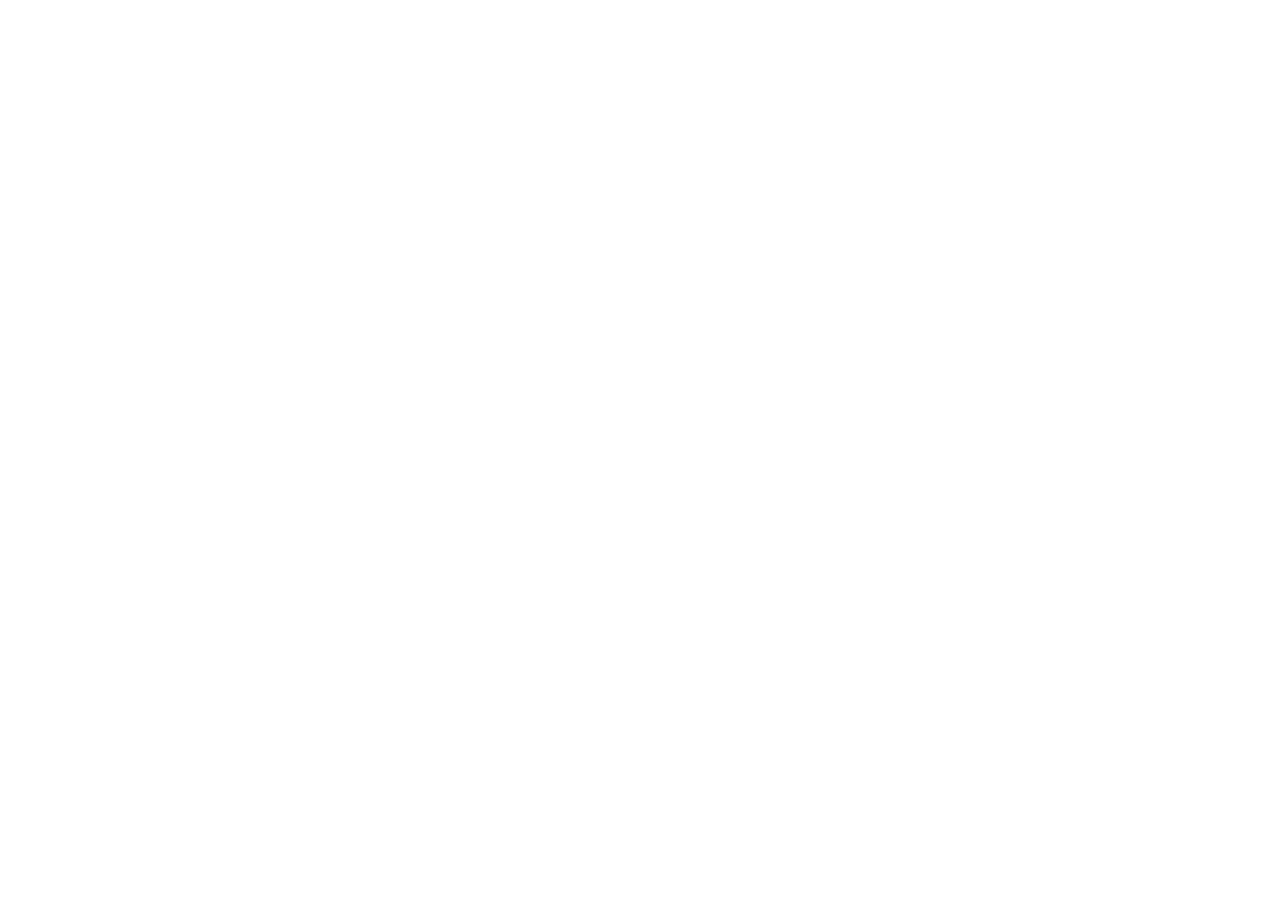
==== simulation/index.html @ 8accb58d "https://virtual-labs.github.io/exp-divide-closestpair-dei click on the link to test your code." ====
<!DOCTYPE html>
<html>
<head>
	<!-- Add CSS at the head of HTML file -->
    <link rel="stylesheet" href="./css/main.css">
</head>
<body>
		<!-- Your code goes here-->

	<!-- Add JS at the bottom of HTML file --> 
        <script src="./js/main.js"></script>
<script src="../assets/js/iframeResize.js"></script>
        
        </body>
</html>
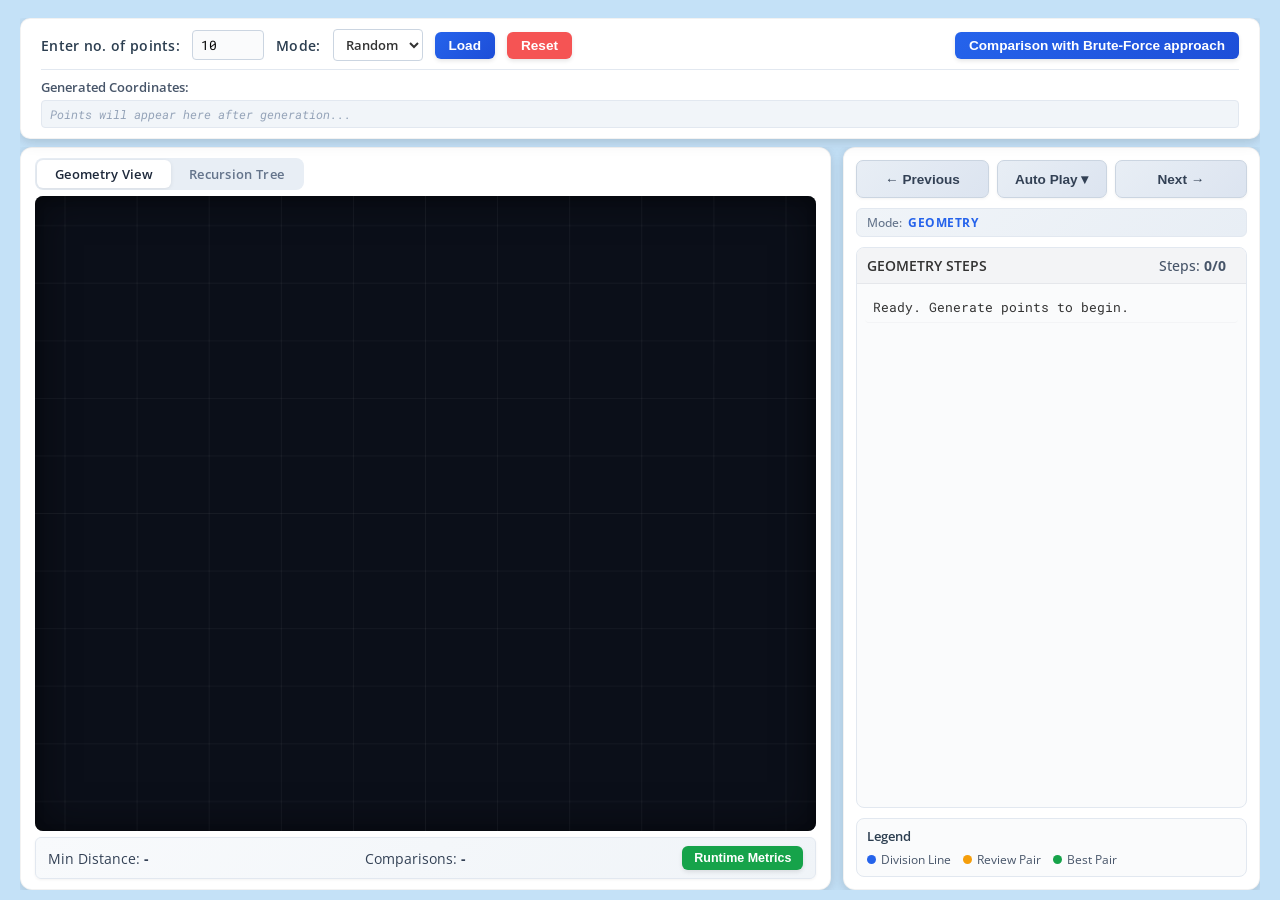
==== commit 018f7b22: "https://virtual-labs.github.io/exp-divide-closestpair-dei click on the link to test your code." ====
--- a/simulation/index.html
+++ b/simulation/index.html
@@ -1,15 +1,344 @@
 <!DOCTYPE html>
-<html>
+<html lang="en">
+
 <head>
-	<!-- Add CSS at the head of HTML file -->
-    <link rel="stylesheet" href="./css/main.css">
+    <meta charset="UTF-8">
+    <meta name="viewport" content="width=device-width, initial-scale=1.0">
+    <title>Closest Pair: Divide & Conquer Analysis</title>
+
+    <link rel="stylesheet" href="css/main.css">
+    <link
+        href="https://fonts.googleapis.com/css2?family=Open+Sans:wght@400;600;700&family=Roboto+Mono:wght@400;500&display=swap"
+        rel="stylesheet">
+
 </head>
+
 <body>
-		<!-- Your code goes here-->
-
-	<!-- Add JS at the bottom of HTML file --> 
-        <script src="./js/main.js"></script>
+    <div class="main-container">
+
+        <!-- ========== SIMULATION VIEW (Page 1) ========== -->
+        <div id="simulationView" class="simulation-view">
+            <!-- CONFIGURATION & DATA PANEL (compact) -->
+            <section class="config-panel" style="position: relative;">
+                <div class="controls-row">
+                    <!-- Random Input -->
+                    <label for="pointCount">Enter no. of points:</label>
+                    <div id="randomInput" class="input-wrapper">
+                        <input type="text" id="pointCount" placeholder="e.g. 10" value="10">
+                    </div>
+
+                    <!-- Mode Selection -->
+                    <label for="inputMode">Mode:</label>
+                    <select id="inputMode" class="mode-select">
+                        <option value="random">Random</option>
+                        <option value="manual">Manual</option>
+                    </select>
+
+                    <!-- Action Buttons -->
+                    <button id="btnLoad" class="btn btn-primary">Load</button>
+                    <button id="btnReset" class="btn btn-secondary">Reset</button>
+
+                    <!-- Advanced Button Pushed to Right -->
+                    <button id="btnShowAdvanced" class="btn btn-primary" style="margin-left: auto;">
+                        Comparison with Brute-Force approach
+                    </button>
+                </div>
+
+                <div class="divider"></div>
+
+                <div class="coordinates-row">
+                    <h3>Generated Coordinates:</h3>
+                    <div id="coordinateList" class="coordinate-box">
+                        <span id="coordPlaceholder" class="placeholder">Points will appear here after
+                            generation...</span>
+                        <span id="coordResult" style="color: #000;"></span>
+                        <div id="manualInput" class="input-wrapper hidden" style="width: 100%;">
+                            <input type="text" id="manualPoints" placeholder="e.g: 10,20 30,40 50,60"
+                                style="width: 100%; background: transparent; border: none; color: #000; font-family: inherit;">
+                        </div>
+                    </div>
+                </div>
+            </section>
+
+            <!-- MAIN LAYOUT: Split between Viz and Right Controls -->
+            <div class="content-split">
+
+                <!-- VISUALIZATION -->
+                <div class="viz-container">
+                    <!-- Tab Toggle (compact) -->
+                    <div class="viz-tabs-wrapper">
+                        <div class="viz-tabs">
+                            <button id="tabGeometry" class="viz-tab active" data-tab="geometry">Geometry View</button>
+                            <button id="tabRecursion" class="viz-tab" data-tab="recursion">Recursion Tree</button>
+                        </div>
+                        <!-- Tab lock tooltip (hidden by default) -->
+                        <div id="tabLockMsg" class="tab-lock-msg hidden">
+                            <svg width="12" height="12" viewBox="0 0 24 24" fill="none" stroke="currentColor" stroke-width="2.5">
+                                <rect x="3" y="11" width="18" height="11" rx="2" ry="2"/>
+                                <path d="M7 11V7a5 5 0 0 1 10 0v4"/>
+                            </svg>
+                            Locked during autoplay
+                        </div>
+                    </div>
+
+                    <!-- Geometry View (existing) -->
+                    <div id="geometryView" class="tab-content active">
+                        <div class="canvas-frame">
+                            <canvas id="mainCanvas"></canvas>
+                        </div>
+                    </div>
+
+                    <!-- Recursion Tree View (new) -->
+                    <div id="recursionTreeView" class="tab-content">
+                        <div class="tree-frame">
+                            <div id="treeContainer" class="tree-container">
+                                <div class="tree-placeholder">
+                                    <svg width="48" height="48" viewBox="0 0 24 24" fill="none" stroke="#94a3b8" stroke-width="1.5">
+                                        <circle cx="12" cy="5" r="3"/>
+                                        <circle cx="5" cy="17" r="3"/>
+                                        <circle cx="19" cy="17" r="3"/>
+                                        <line x1="10" y1="7.5" x2="6.5" y2="14.5"/>
+                                        <line x1="14" y1="7.5" x2="17.5" y2="14.5"/>
+                                    </svg>
+                                    <p>Generate points and step through to see the recursion tree.</p>
+                                </div>
+                            </div>
+                        </div>
+                    </div>
+
+                    <div class="stats-bar">
+                        <span>Min Distance: <b id="currentMinVal">-</b></span>
+                        <span>Comparisons: <b id="compCount">-</b></span>
+                        <button id="btnDynamicParams" class="btn-sm">Runtime Metrics</button>
+                    </div>
+                </div>
+
+                <!-- RIGHT PANEL: Controls & Logs -->
+                <aside class="right-panel">
+                    <div class="nav-controls">
+                        <button id="btnPrev" class="btn btn-nav">&larr; Previous</button>
+                        <div class="dropdown-container">
+                            <button id="btnAuto" class="btn btn-nav">Auto Play &#9662;</button>
+                            <div id="speedDropdown" class="dropdown-menu hidden">
+                                <div class="dropdown-item" data-speed="1500">Slow</div>
+                                <div class="dropdown-item" data-speed="800">Normal</div>
+                                <div class="dropdown-item" data-speed="200">Fast</div>
+                            </div>
+                        </div>
+                        <button id="btnNext" class="btn btn-nav">Next &rarr;</button>
+                    </div>
+
+                    <!-- Mode indicator -->
+                    <div id="modeIndicator" class="mode-indicator">
+                        <span class="mode-label">Mode:</span>
+                        <span id="modeText" class="mode-value">Geometry</span>
+                    </div>
+
+                    <div class="step-log-container">
+                        <div class="log-header">
+                            <h3 id="logTitle">GEOMETRY STEPS</h3>
+                            <span class="step-info">Steps: <b id="stepCounter">0/0</b></span>
+                        </div>
+                        <!-- Geometry Log (default visible) -->
+                        <div id="logContainer" class="log-list">
+                            <div class="log-entry system">Ready. Generate points to begin.</div>
+                        </div>
+                        <!-- Recursion Log (hidden by default) -->
+                        <div id="recursionLogContainer" class="log-list hidden">
+                            <div class="log-entry system">Switch to Recursion Tree to see recursion steps.</div>
+                        </div>
+                    </div>
+
+                    <!-- Geometry Legend (shown when geometry tab active) -->
+                    <div id="geometryLegend" class="legend">
+                        <h4>Legend</h4>
+                        <div class="legend-items">
+                            <div class="legend-item">
+                                <span class="dot" style="background:#2563eb"></span> Division Line
+                            </div>
+                            <div class="legend-item">
+                                <span class="dot" style="background:#f59e0b"></span> Review Pair
+                            </div>
+                            <div class="legend-item">
+                                <span class="dot" style="background:#16a34a"></span> Best Pair
+                            </div>
+                        </div>
+                    </div>
+
+                    <!-- Recursion Legend (shown when recursion tab active) -->
+                    <div id="recursionLegend" class="legend hidden">
+                        <h4>Tree Legend</h4>
+                        <div class="legend-items">
+                            <div class="legend-item">
+                                <span class="dot" style="background:#38bdf8"></span> Active Node
+                            </div>
+                            <div class="legend-item">
+                                <span class="dot" style="background:#a78bfa"></span> Base Case
+                            </div>
+                            <div class="legend-item">
+                                <span class="dot" style="background:#22c55e"></span> Completed
+                            </div>
+                            <div class="legend-item">
+                                <span class="dot" style="background:#334155"></span> Unvisited
+                            </div>
+                        </div>
+                    </div>
+
+                </aside>
+
+            </div>
+        </div>
+
+        <!-- ========== COMPARISON VIEW (Page 2) ========== -->
+        <div id="comparisonView" class="comparison-view">
+            <div class="comparison-container">
+                <!-- 1. INPUTS -->
+                <div class="panel-card">
+                    <div class="panel-header">
+                        <h2>Configuration</h2>
+                        <button id="btnGoBack" class="btn btn-sm" style="background: #2563eb; color: #fff;">Go
+                            Back</button>
+                    </div>
+
+                    <div class="input-group">
+                        <label for="inputN">Input Size (N):</label>
+                        <input type="number" id="inputN" value="1000" min="10" max="10000" placeholder="e.g. 1000">
+                        <small style="color: #64748b;">Try different values of N (Max 10000)</small>
+                    </div>
+
+                    <div class="input-group">
+                        <label for="inputType">Points Distribution:</label>
+                        <select id="inputType">
+                            <option value="random">Random Uniform</option>
+                            <option value="worst">Worst Case (Collinear)</option>
+                            <option value="best">Best Case (Clusters)</option>
+                        </select>
+                    </div>
+
+                    <div style="display: flex; gap: 10px; margin-top: 8px;">
+                        <button id="btnRunComparison" class="btn btn-primary" style="flex: 1;">Run Analysis</button>
+                        <button id="btnResetComparison" class="btn btn-secondary" style="flex: 1;">Reset</button>
+                    </div>
+                    <div id="statusMsg" style="text-align: center; color: #64748b; font-size: 0.8rem; height: 20px;">
+                    </div>
+                </div>
+
+                <!-- 2. BRUTE FORCE RESULTS -->
+                <div class="panel-card">
+                    <div class="panel-header">
+                        <h2>Brute Force (O(N²))</h2>
+                    </div>
+
+                    <div class="result-box">
+                        <div class="metric-row">
+                            <span>Execution Time:</span>
+                            <span id="bfTime" class="metric-val">-</span>
+                        </div>
+                        <div class="metric-row">
+                            <span>Comparisons:</span>
+                            <span id="bfComps" class="metric-val">-</span>
+                        </div>
+                        <div class="metric-row">
+                            <span>Min Distance:</span>
+                            <span id="bfDist" class="metric-val">-</span>
+                        </div>
+                    </div>
+
+                    <div>
+                        <h4 style="font-size: 0.85rem; margin-bottom: 5px;">Complexity Visualization</h4>
+                        <div style="font-size: 0.8rem; color: #64748b; margin-bottom: 5px;">Relative Time taken:</div>
+                        <div class="bar-container">
+                            <div id="bfBar" class="bar-fill bf-bar" style="width: 0%"></div>
+                        </div>
+                    </div>
+
+                    <!-- Observation - shown after running -->
+                    <div id="bfObservation" class="observation-box bf-obs">
+                        <strong>Observation:</strong>
+                        <ul style="margin: 5px 0 0 15px; padding: 0;">
+                            <li>Checks every single pair.</li>
+                            <li>Total pairs = N × (N - 1) / 2</li>
+                        </ul>
+                    </div>
+                </div>
+
+                <!-- 3. DIVIDE & CONQUER RESULTS -->
+                <div class="panel-card">
+                    <div class="panel-header">
+                        <h2>Divide & Conquer (O(N log N))</h2>
+                    </div>
+
+                    <div class="result-box">
+                        <div class="metric-row">
+                            <span>Execution Time:</span>
+                            <span id="dcTime" class="metric-val">-</span>
+                        </div>
+                        <div class="metric-row">
+                            <span>Comparisons:</span>
+                            <span id="dcComps" class="metric-val">-</span>
+                        </div>
+                        <div class="metric-row">
+                            <span>Min Distance:</span>
+                            <span id="dcDist" class="metric-val">-</span>
+                        </div>
+                    </div>
+
+                    <div>
+                        <h4 style="font-size: 0.85rem; margin-bottom: 5px;">Complexity Visualization</h4>
+                        <div style="font-size: 0.8rem; color: #64748b; margin-bottom: 5px;">Relative Time taken:</div>
+                        <div class="bar-container">
+                            <div id="dcBar" class="bar-fill dc-bar" style="width: 0%"></div>
+                        </div>
+                    </div>
+
+                    <!-- Observation - shown after running -->
+                    <div id="dcObservation" class="observation-box dc-obs">
+                        <strong>Observation:</strong>
+                        <ul style="margin: 5px 0 0 15px; padding: 0;">
+                            <li>Significantly fewer comparisons using spatial partitioning.</li>
+                            <li><strong>Computational speedup:</strong> <span id="effGain" style="font-weight: bold;">-</span>x</li>
+                        </ul>
+                    </div>
+                </div>
+            </div>
+        </div>
+
+    </div>
+
+
+    <!-- Modal for Dynamic Parameters -->
+    <div id="paramsModal" class="modal">
+        <div class="modal-content">
+            <span class="close-modal">&times;</span>
+            <h2>Dynamic Parameters Analysis</h2>
+            <div class="params-grid">
+                <div class="param-card">
+                    <h4>Total Comparisons (D&C)</h4>
+                    <p id="pCompDC">-</p>
+                </div>
+                <div class="param-card">
+                    <h4>Total Comparisons (Brute Force)</h4>
+                    <p id="pCompBF">-</p>
+                </div>
+                <div class="param-card">
+                    <h4>Comparisons Saved</h4>
+                    <p id="pSaved">-</p>
+                </div>
+                <div class="param-card">
+                    <h4>Execution Time</h4>
+                    <p id="pExecTime">-</p>
+                </div>
+            </div>
+            <div class="modal-footer">
+                <p>Calculated for current set of N points.</p>
+            </div>
+        </div>
+    </div>
+
+    <script src="js/main.js"></script>
+
 <script src="../assets/js/iframeResize.js"></script>
         
         </body>
-</html>
+
+</html>
--- a/simulation/css/main.css
+++ b/simulation/css/main.css
@@ -0,0 +1,1187 @@
+:root {
+    --bg-image: url('../images/background.jpg');
+    --font-ui: 'Open Sans', sans-serif;
+    --font-mono: 'Roboto Mono', monospace;
+
+    --color-panel: #ffffff;
+    --color-text: #333333;
+    --color-border: #e2e8f0;
+
+    --btn-primary: #2563eb;
+    --btn-primary-hover: #1d4ed8;
+
+    --shadow-md: 0 4px 6px -1px rgba(0, 0, 0, 0.1);
+}
+
+* {
+    box-sizing: border-box;
+    margin: 0;
+    padding: 0;
+}
+
+body {
+    font-family: var(--font-ui);
+    color: var(--color-text);
+    background: #c4e1f7;
+    height: 100vh;
+    display: flex;
+    justify-content: center;
+    padding: 10px 20px;
+    overflow: hidden;
+}
+
+.main-container {
+    background: #c4e1f7;
+    width: 100%;
+    max-width: 1400px;
+    height: 100%;
+    display: flex;
+    flex-direction: column;
+    overflow: visible;
+    padding-top: 8px;
+}
+
+/* --- Config Panel (Compact) --- */
+.config-panel {
+    background: #ffffff;
+    border-radius: 10px;
+    box-shadow: 0 2px 8px rgba(0, 0, 0, 0.08), 0 4px 16px rgba(0, 0, 0, 0.08);
+    margin: 0 0 8px 0;
+    padding: 10px 20px;
+    display: flex;
+    flex-direction: column;
+    gap: 6px;
+    flex-shrink: 0;
+    border: 1px solid rgba(0, 0, 0, 0.05);
+}
+
+.header-title {
+    display: flex;
+    flex-direction: column;
+    gap: 5px;
+    align-items: center;
+    justify-content: center;
+    padding: 15px 20px;
+    background: transparent;
+    text-align: center;
+    margin-bottom: 10px;
+}
+
+.header-title h1 {
+    font-size: 1.5rem;
+    font-weight: 800;
+    color: #1e293b;
+    line-height: 1.2;
+    margin: 0;
+}
+
+.header-title p {
+    font-size: 0.9rem;
+    color: #64748b;
+    font-weight: 600;
+    margin: 0;
+}
+
+
+.controls-row {
+    display: flex;
+    gap: 12px;
+    align-items: center;
+    flex-wrap: wrap;
+}
+
+.controls-row label {
+    font-size: 0.88rem;
+    color: #2c3e50;
+    font-weight: 600;
+    letter-spacing: 0.3px;
+}
+
+.controls-row input {
+    padding: 6px 10px;
+    width: 72px;
+    font-size: 0.85rem;
+    border: 1.5px solid #d1d5db;
+    border-radius: 6px;
+    outline: none;
+    transition: all 0.2s;
+    background: #fafbfc;
+}
+
+.controls-row input:focus {
+    border-color: var(--btn-primary);
+    background: #ffffff;
+    box-shadow: 0 0 0 3px rgba(37, 99, 235, 0.1);
+}
+
+.btn {
+    padding: 6px 14px;
+    font-size: 0.85rem;
+    border: none;
+    border-radius: 6px;
+    cursor: pointer;
+    font-weight: 600;
+    transition: all 0.2s ease;
+    box-shadow: 0 2px 4px rgba(0, 0, 0, 0.1);
+}
+
+.btn:active {
+    transform: translateY(1px);
+    box-shadow: 0 1px 2px rgba(0, 0, 0, 0.1);
+}
+
+.btn:hover {
+    box-shadow: 0 4px 12px rgba(0, 0, 0, 0.12);
+}
+
+.btn-primary {
+    background: linear-gradient(135deg, #2563eb 0%, #1d4ed8 100%);
+    color: white;
+}
+
+.btn-primary:hover {
+    background: #1d4ed8;
+}
+
+.btn-secondary {
+    background: #f55454;
+    color: white;
+}
+
+.btn-secondary:hover {
+    background: #475569;
+}
+
+.mode-select {
+    padding: 5px 8px;
+    font-size: 0.82rem;
+    border: 1px solid #cbd5e1;
+    border-radius: 4px;
+    cursor: pointer;
+    font-weight: 600;
+    background: white;
+    color: #333333;
+    font-family: var(--font-ui);
+}
+
+.mode-select:hover {
+    border-color: #94a3b8;
+}
+
+.hidden {
+    display: none !important;
+}
+
+.input-wrapper {
+    display: flex;
+}
+
+.input-wrapper input {
+    padding: 5px 8px;
+    font-size: 0.82rem;
+    border: 1px solid #cbd5e1;
+    border-radius: 4px;
+    font-family: var(--font-mono);
+}
+
+.divider {
+    height: 1px;
+    background-color: #e2e8f0;
+    margin: 2px 0;
+}
+
+.coordinates-row {
+    display: flex;
+    flex-direction: column;
+    gap: 4px;
+}
+
+.coordinates-row h3 {
+    font-size: 0.82rem;
+    color: #475569;
+    font-weight: 600;
+    margin: 0;
+}
+
+.coordinate-box {
+    font-family: var(--font-mono);
+    font-size: 0.78rem;
+    max-height: 44px;
+    overflow-y: auto;
+    padding: 5px 8px;
+    background: #f1f5f9;
+    border: 1px solid #e2e8f0;
+    border-radius: 4px;
+    white-space: nowrap;
+}
+
+
+.placeholder {
+    color: #94a3b8;
+    font-style: italic;
+}
+
+/* --- Main Split Content --- */
+.content-split {
+    display: flex;
+    flex: 1;
+    min-height: 0;
+    gap: 12px;
+    overflow: hidden;
+    padding: 0;
+}
+
+/* Visualization (Left/Center) */
+.viz-container {
+    flex: 3;
+    min-height: 0;
+    padding: 10px 14px;
+    display: flex;
+    flex-direction: column;
+    gap: 6px;
+    background: #ffffff;
+    border-radius: 12px;
+    box-shadow: 0 2px 8px rgba(0, 0, 0, 0.08), 0 4px 16px rgba(0, 0, 0, 0.08);
+    overflow: hidden;
+    border: 1px solid rgba(0, 0, 0, 0.05);
+}
+
+.canvas-frame {
+    flex: 1;
+    border: none;
+    border-radius: 8px;
+    background: #0b0f19;
+    position: relative;
+    overflow: hidden;
+    box-shadow: inset 0 2px 8px rgba(0, 0, 0, 0.3), inset 0 0 40px rgba(0, 0, 0, 0.5);
+}
+
+canvas {
+    width: 100%;
+    height: 100%;
+    display: block;
+}
+
+.stats-bar {
+    display: flex;
+    gap: 20px;
+    font-size: 0.85rem;
+    padding: 8px 12px;
+    color: #334155;
+    background: linear-gradient(135deg, #f8fafc 0%, #f0f4f8 100%);
+    border-radius: 6px;
+    border: 1px solid #e2e8f0;
+    align-items: center;
+    justify-content: space-between;
+    box-shadow: 0 1px 3px rgba(0, 0, 0, 0.05);
+    flex-shrink: 0;
+}
+
+/* Right Panel */
+.right-panel {
+    flex: 1.5;
+    min-width: 310px;
+    min-height: 0;
+    padding: 12px;
+    display: flex;
+    flex-direction: column;
+    gap: 10px;
+    background: #ffffff;
+    border-radius: 12px;
+    box-shadow: 0 2px 8px rgba(0, 0, 0, 0.08), 0 4px 16px rgba(0, 0, 0, 0.08);
+    border: 1px solid rgba(0, 0, 0, 0.05);
+}
+
+.nav-controls {
+    display: flex;
+    gap: 8px;
+    align-items: center;
+    position: relative;
+    overflow: visible;
+    z-index: 10;
+}
+
+.btn-nav {
+    flex: 1;
+    background: linear-gradient(135deg, #e8eef5 0%, #dce4f0 100%);
+    color: #334155;
+    border: 1.5px solid #cbd5e1;
+    height: 38px;
+    padding: 0 10px;
+    display: flex;
+    align-items: center;
+    justify-content: center;
+    font-size: 0.85rem;
+    border-radius: 7px;
+    font-weight: 600;
+    transition: all 0.2s ease;
+    box-shadow: 0 1px 3px rgba(0, 0, 0, 0.05);
+}
+
+.btn-nav:hover {
+    background: linear-gradient(135deg, #dce4f0 0%, #cbd5e1 100%);
+    box-shadow: 0 2px 6px rgba(0, 0, 0, 0.08);
+}
+
+.btn-nav:active {
+    transform: translateY(1px);
+}
+
+.dropdown-container {
+    position: relative;
+    flex: 1;
+    display: flex;
+    height: 38px;
+}
+
+.dropdown-container .btn-nav {
+    width: 100%;
+    height: 100%;
+}
+
+.btn-nav:disabled {
+    opacity: 0.5;
+    cursor: not-allowed;
+}
+
+#btnAuto.active {
+    background: linear-gradient(135deg, #fca5a5 0%, #f87171 100%);
+    color: #7f1d1d;
+    border-color: #f87171;
+}
+
+
+.step-log-container {
+    flex: 1;
+    display: flex;
+    flex-direction: column;
+    min-height: 0;
+    background: #fafbfc;
+    border-radius: 8px;
+    border: 1px solid #e2e8f0;
+    overflow: hidden;
+}
+
+.step-log-container h3 {
+    padding: 8px 10px;
+    background: #f3f4f6;
+    border-bottom: 1px solid #e5e7eb;
+    font-size: 0.88rem;
+    font-weight: 600;
+}
+
+.log-list {
+    flex: 1;
+    overflow-y: auto;
+    padding: 8px;
+    font-family: var(--font-mono);
+    font-size: 0.82rem;
+}
+
+.log-entry {
+    padding: 6px 8px;
+    border-bottom: 1px solid #f3f4f6;
+    animation: fadeIn 0.2s;
+    border-radius: 4px;
+    margin-bottom: 3px;
+    transition: all 0.3s ease;
+}
+
+.log-entry.active {
+    background: linear-gradient(135deg, #dbeafe 0%, #bfdbfe 100%);
+    border-left: 3px solid #2563eb;
+    padding-left: 5px;
+    font-weight: 500;
+    box-shadow: 0 2px 8px rgba(37, 99, 235, 0.2);
+    border-bottom: 1px solid #93c5fd;
+}
+
+.step-num {
+    font-weight: bold;
+    color: #2563eb;
+    margin-right: 5px;
+}
+
+.log-entry.active .step-num {
+    color: #1d4ed8;
+}
+
+/* Recursion log active style - purple tint */
+.log-entry.rec-active {
+    background: linear-gradient(135deg, #ede9fe 0%, #ddd6fe 100%);
+    border-left: 3px solid #7c3aed;
+    padding-left: 5px;
+    font-weight: 500;
+    box-shadow: 0 2px 8px rgba(124, 58, 237, 0.2);
+    border-bottom: 1px solid #a78bfa;
+}
+
+.log-entry.rec-active .step-num {
+    color: #6d28d9;
+}
+
+/* Recursion sub-list (multi-line entries) */
+.rec-sub-list {
+    margin-top: 3px;
+    padding-left: 12px;
+    border-left: 2px solid rgba(124, 58, 237, 0.15);
+    margin-left: 4px;
+}
+
+.rec-sub-item {
+    font-size: 0.78rem;
+    color: #64748b;
+    padding: 1px 0;
+    line-height: 1.4;
+}
+
+.rec-active .rec-sub-item {
+    color: #4b5563;
+}
+
+.legend {
+    padding: 8px 10px;
+    background: #fafbfc;
+    border-radius: 8px;
+    border: 1px solid #e2e8f0;
+    flex-shrink: 0;
+}
+
+.legend-items {
+    display: flex;
+    gap: 12px;
+    flex-wrap: wrap;
+}
+
+.legend h4 {
+    font-size: 0.82rem;
+    margin-bottom: 6px;
+    color: #2c3e50;
+    font-weight: 600;
+}
+
+.legend-item {
+    display: flex;
+    align-items: center;
+    gap: 5px;
+    font-size: 0.76rem;
+    color: #475569;
+    white-space: nowrap;
+}
+
+
+
+.dot {
+    width: 9px;
+    height: 9px;
+    border-radius: 50%;
+    display: inline-block;
+}
+
+@keyframes fadeIn {
+    from {
+        opacity: 0;
+        transform: translateX(5px);
+    }
+
+    to {
+        opacity: 1;
+        transform: translateX(0);
+    }
+}
+
+/* --- Mode Indicator --- */
+.mode-indicator {
+    display: flex;
+    align-items: center;
+    gap: 6px;
+    padding: 5px 10px;
+    background: linear-gradient(135deg, #f0f4f8 0%, #e8eef5 100%);
+    border-radius: 6px;
+    border: 1px solid #e2e8f0;
+    font-size: 0.78rem;
+    flex-shrink: 0;
+}
+
+.mode-label {
+    color: #64748b;
+    font-weight: 500;
+}
+
+.mode-value {
+    font-weight: 700;
+    color: #2563eb;
+    text-transform: uppercase;
+    letter-spacing: 0.5px;
+}
+
+/* --- Dynamic Params & Modal --- */
+.log-header {
+    display: flex;
+    justify-content: space-between;
+    align-items: center;
+    padding: 8px 10px;
+    background: #f3f4f6;
+    border-bottom: 1px solid #e5e7eb;
+}
+
+.log-header h3 {
+    padding: 0;
+    margin: 0;
+    background: none;
+    border: none;
+    flex: 1;
+}
+
+.step-info {
+    font-size: 0.85rem;
+    color: #475569;
+    font-weight: 500;
+    margin-right: 10px;
+}
+
+.btn-sm {
+    padding: 5px 12px;
+    font-size: 0.78rem;
+    background: #16a34a;
+    color: white;
+    border: none;
+    border-radius: 6px;
+    cursor: pointer;
+    font-weight: 600;
+    transition: all 0.2s ease;
+    box-shadow: 0 2px 4px rgba(0, 0, 0, 0.1);
+}
+
+.btn-sm:hover {
+    background: #15803d;
+    transform: translateY(-1px);
+    box-shadow: 0 4px 6px rgba(0, 0, 0, 0.15);
+}
+
+/* Modal Styling */
+.modal {
+    display: none;
+    position: fixed;
+    z-index: 1000;
+    left: 0;
+    top: 0;
+    width: 100%;
+    height: 100%;
+    overflow: auto;
+    background-color: rgba(0, 0, 0, 0.5);
+    backdrop-filter: blur(2px);
+}
+
+.modal-content {
+    background-color: #fefefe;
+    margin: 10% auto;
+    padding: 25px;
+    border: 1px solid #888;
+    width: 80%;
+    max-width: 600px;
+    border-radius: 8px;
+    box-shadow: 0 4px 20px rgba(0, 0, 0, 0.2);
+    position: relative;
+    font-family: var(--font-ui);
+}
+
+.close-modal {
+    color: #aaa;
+    float: right;
+    font-size: 28px;
+    font-weight: bold;
+    cursor: pointer;
+    line-height: 1;
+}
+
+.close-modal:hover,
+.close-modal:focus {
+    color: black;
+    text-decoration: none;
+    cursor: pointer;
+}
+
+.modal-content h2 {
+    margin-bottom: 20px;
+    color: #1e293b;
+    border-bottom: 2px solid #f1f5f9;
+    padding-bottom: 10px;
+    font-size: 1.25rem;
+}
+
+.params-grid {
+    display: grid;
+    grid-template-columns: 1fr 1fr;
+    gap: 15px;
+    margin-bottom: 15px;
+}
+
+.param-card {
+    background: #f8fafc;
+    padding: 15px;
+    border-radius: 6px;
+    border: 1px solid #e2e8f0;
+    text-align: center;
+}
+
+.param-card h4 {
+    margin-bottom: 8px;
+    font-size: 0.85rem;
+    color: #64748b;
+    font-weight: 600;
+}
+
+.param-card p {
+    font-size: 1.5rem;
+    font-weight: 700;
+    color: #2563eb;
+    margin: 0;
+}
+
+.modal-footer {
+    margin-top: 20px;
+    text-align: right;
+    font-size: 0.8rem;
+    color: #94a3b8;
+    font-style: italic;
+}
+
+/* --- Dropdown Styling --- */
+.dropdown-container .btn {
+    width: 100%;
+}
+
+.dropdown-menu {
+    position: absolute;
+    top: 105%;
+    left: 50%;
+    transform: translateX(-50%);
+    background: #ffffff;
+    border: 1px solid #e2e8f0;
+    border-radius: 6px;
+    box-shadow: 0 4px 10px rgba(0, 0, 0, 0.15);
+    min-width: 140px;
+    z-index: 50;
+    overflow: hidden;
+    display: block;
+    animation: fadeIn 0.1s ease-out;
+}
+
+.dropdown-menu.hidden {
+    display: none;
+}
+
+.dropdown-item {
+    padding: 10px 16px;
+    font-size: 0.9rem;
+    color: #475569;
+    cursor: pointer;
+    transition: background 0.2s;
+    text-align: center;
+    border-bottom: 1px solid #f1f5f9;
+}
+
+.dropdown-item:last-child {
+    border-bottom: none;
+}
+
+.dropdown-item:hover {
+    background: #e2e8f0;
+    color: #1e293b;
+    font-weight: 600;
+}
+
+/* --- Simulation View Fix --- */
+.simulation-view {
+    display: flex;
+    flex-direction: column;
+    height: 100%;
+    overflow: hidden;
+}
+
+.simulation-view.hidden {
+    display: none;
+}
+
+/* --- Comparison Page Specific Styles --- */
+.comparison-view {
+    display: none;
+    padding: 15px;
+    height: 100%;
+}
+
+.comparison-view.active {
+    display: block;
+}
+
+.comparison-container {
+    display: grid;
+    grid-template-columns: 0.75fr 1.1fr 1.1fr;
+    gap: 12px;
+    max-width: 1300px;
+    width: 100%;
+    height: 500px;
+    margin: 0 auto;
+}
+
+.panel-card {
+    background: #ffffff;
+    border-radius: 8px;
+    box-shadow: 0 4px 6px rgba(0, 0, 0, 0.1);
+    padding: 12px 14px;
+    display: flex;
+    flex-direction: column;
+    gap: 6px;
+    overflow-y: auto;
+    max-height: 100%;
+}
+
+.panel-header {
+    border-bottom: 2px solid #f1f5f9;
+    padding-bottom: 8px;
+    margin-bottom: 5px;
+    display: flex;
+    justify-content: space-between;
+    align-items: center;
+}
+
+.panel-header h2 {
+    font-size: 1rem;
+    color: #1e293b;
+    margin: 0;
+}
+
+.result-box {
+    background: #f8fafc;
+    border: 1px solid #e2e8f0;
+    border-radius: 6px;
+    padding: 12px;
+}
+
+.metric-row {
+    display: flex;
+    justify-content: space-between;
+    margin-bottom: 6px;
+    font-size: 0.85rem;
+}
+
+.metric-val {
+    font-weight: 700;
+    font-family: var(--font-mono);
+}
+
+.bar-container {
+    height: 20px;
+    background: #e2e8f0;
+    border-radius: 4px;
+    overflow: hidden;
+    margin-top: 5px;
+}
+
+.bar-fill {
+    height: 100%;
+    transition: width 0.5s ease;
+}
+
+.bf-bar {
+    background: #ef4444;
+}
+
+.dc-bar {
+    background: #22c55e;
+}
+
+/* Observation boxes - hidden by default */
+.observation-box {
+    display: none;
+    font-size: 0.85rem;
+    color: #475569;
+    line-height: 1.5;
+    padding: 10px;
+    border-radius: 4px;
+    margin-top: 10px;
+}
+
+.observation-box.visible {
+    display: block;
+}
+
+.observation-box.bf-obs {
+    background: #fef2f2;
+    border-left: 3px solid #ef4444;
+}
+
+.observation-box.dc-obs {
+    background: #f0fdf4;
+    border-left: 3px solid #22c55e;
+}
+
+.input-group {
+    margin-bottom: 8px;
+}
+
+.input-group label {
+    display: block;
+    margin-bottom: 4px;
+    font-weight: 600;
+    color: #333;
+    font-size: 0.9rem;
+}
+
+.input-group input,
+.input-group select {
+    width: 100%;
+    padding: 6px;
+    border: 1px solid #cbd5e1;
+    border-radius: 4px;
+    font-size: 0.9rem;
+}
+
+.btn-block {
+    width: 100%;
+    margin-top: 8px;
+}
+
+/* ============================================= */
+/* === Tab Toggle System (Compact)           === */
+/* ============================================= */
+.viz-tabs-wrapper {
+    display: flex;
+    align-items: center;
+    gap: 10px;
+    flex-shrink: 0;
+}
+
+.viz-tabs {
+    display: flex;
+    gap: 0;
+    border-radius: 8px;
+    overflow: hidden;
+    background: #e8eef5;
+    padding: 2px;
+    flex-shrink: 0;
+}
+
+.viz-tab {
+    padding: 5px 18px;
+    font-size: 0.8rem;
+    font-weight: 600;
+    border: none;
+    cursor: pointer;
+    transition: all 0.25s cubic-bezier(0.4, 0, 0.2, 1);
+    border-radius: 6px;
+    color: #64748b;
+    background: transparent;
+    font-family: var(--font-ui);
+    letter-spacing: 0.3px;
+    position: relative;
+    white-space: nowrap;
+}
+
+.viz-tab:hover:not(.active):not(.disabled) {
+    color: #334155;
+    background: rgba(255, 255, 255, 0.5);
+}
+
+.viz-tab.active {
+    background: #ffffff;
+    color: #1e293b;
+    box-shadow: 0 1px 4px rgba(0, 0, 0, 0.08);
+}
+
+.viz-tab.disabled {
+    opacity: 0.5;
+    cursor: not-allowed;
+    pointer-events: none;
+}
+
+/* Tab lock message */
+.tab-lock-msg {
+    display: flex;
+    align-items: center;
+    gap: 4px;
+    font-size: 0.7rem;
+    color: #ef4444;
+    font-weight: 500;
+    white-space: nowrap;
+    animation: fadeIn 0.3s ease;
+}
+
+.tab-lock-msg svg {
+    flex-shrink: 0;
+}
+
+/* Tab Content Panels */
+.tab-content {
+    display: none;
+    flex: 1;
+    min-height: 0;
+}
+
+.tab-content.active {
+    display: flex;
+    flex-direction: column;
+}
+
+/* ============================================= */
+/* === Recursion Tree View                   === */
+/* ============================================= */
+.tree-frame {
+    flex: 1;
+    border-radius: 8px;
+    background: #0b0f19;
+    position: relative;
+    overflow: hidden;
+    box-shadow: inset 0 2px 8px rgba(0, 0, 0, 0.3), inset 0 0 40px rgba(0, 0, 0, 0.5);
+}
+
+.tree-container {
+    width: 100%;
+    height: 100%;
+    overflow: auto;
+    position: relative;
+    display: flex;
+    align-items: center;
+    justify-content: center;
+}
+
+.tree-placeholder {
+    display: flex;
+    flex-direction: column;
+    align-items: center;
+    gap: 12px;
+    color: #64748b;
+    font-size: 0.90rem;
+    text-align: center;
+    padding: 30px;
+}
+
+.tree-placeholder p {
+    max-width: 280px;
+    line-height: 1.5;
+}
+
+/* Tree SVG Canvas */
+.tree-svg {
+    display: block;
+}
+
+/* Tree Edges */
+.tree-edge {
+    stroke: #283040;
+    stroke-width: 1.5;
+    fill: none;
+    transition: stroke 0.35s ease, stroke-width 0.35s ease;
+}
+
+.tree-edge.visited {
+    stroke: #3d4f65;
+    stroke-width: 1.5;
+}
+
+.tree-edge.active {
+    stroke: #38bdf8;
+    stroke-width: 2;
+    filter: drop-shadow(0 0 3px rgba(56, 189, 248, 0.4));
+}
+
+.tree-edge.completed {
+    stroke: #22c55e;
+    stroke-width: 1.5;
+    opacity: 0.7;
+}
+
+/* Tree Nodes */
+.tree-node-group {
+    cursor: default;
+}
+
+.tree-node-rect {
+    rx: 7;
+    ry: 7;
+    fill: #151d2b;
+    stroke: #283040;
+    stroke-width: 1.5;
+    transition: all 0.35s cubic-bezier(0.4, 0, 0.2, 1);
+}
+
+/* Depth-based border colors */
+.tree-node-rect.depth-0 { stroke: #6366f1; }
+.tree-node-rect.depth-1 { stroke: #8b5cf6; }
+.tree-node-rect.depth-2 { stroke: #a855f7; }
+.tree-node-rect.depth-3 { stroke: #d946ef; }
+.tree-node-rect.depth-4 { stroke: #ec4899; }
+
+/* Node States */
+.tree-node-rect.visited {
+    fill: #1a2332;
+    stroke-width: 1.5;
+}
+
+.tree-node-rect.active {
+    fill: #172554;
+    stroke: #38bdf8 !important;
+    stroke-width: 2.5;
+    filter: drop-shadow(0 0 8px rgba(56, 189, 248, 0.35));
+}
+
+.tree-node-rect.completed {
+    fill: #0f2a1e;
+    stroke: #22c55e !important;
+    stroke-width: 1.5;
+}
+
+.tree-node-rect.base-case {
+    fill: #1e1b30;
+    stroke: #a78bfa !important;
+    stroke-width: 1.5;
+}
+
+.tree-node-rect.active.base-case {
+    fill: #1e1b44;
+    stroke: #38bdf8 !important;
+}
+
+/* Node Text */
+.tree-node-label {
+    font-family: var(--font-mono);
+    font-size: 9.5px;
+    fill: #cbd5e1;
+    text-anchor: middle;
+    dominant-baseline: central;
+    pointer-events: none;
+    transition: fill 0.3s ease;
+}
+
+.tree-node-label.title {
+    font-weight: 700;
+    font-size: 10px;
+    fill: #e2e8f0;
+}
+
+.tree-node-label.detail {
+    font-size: 8.5px;
+    fill: #94a3b8;
+}
+
+.tree-node-label.comment {
+    font-size: 8px;
+    fill: #64748b;
+    font-family: var(--font-ui);
+    font-style: italic;
+}
+
+.tree-node-label.node-type {
+    font-size: 9px;
+    font-weight: 600;
+    fill: #7dd3fc;
+    font-family: var(--font-ui);
+    letter-spacing: 0.3px;
+}
+
+.tree-node-label.delta {
+    font-size: 9px;
+    fill: #4ade80;
+    font-weight: 600;
+}
+
+/* Pulse animation for active node */
+@keyframes nodePulse {
+    0%, 100% { filter: drop-shadow(0 0 6px rgba(56, 189, 248, 0.25)); }
+    50%      { filter: drop-shadow(0 0 14px rgba(56, 189, 248, 0.55)); }
+}
+
+.tree-node-rect.active {
+    animation: nodePulse 2s ease-in-out infinite;
+}
+
+/* ============================================= */
+/* === Responsive Design                     === */
+/* ============================================= */
+
+/* Tablets and Smaller Laptops */
+@media (max-width: 1024px) {
+    .comparison-container {
+        grid-template-columns: 1fr 1fr;
+        height: auto;
+        min-height: 550px;
+    }
+
+    .panel-card:first-child {
+        grid-column: span 2;
+    }
+}
+
+/* Mobile Devices */
+@media (max-width: 768px) {
+    body {
+        height: auto;
+        overflow: auto;
+        padding: 10px;
+    }
+
+    .main-container {
+        padding-top: 10px;
+        height: auto;
+    }
+
+    .content-split {
+        flex-direction: column;
+        height: auto;
+    }
+
+    .viz-container {
+        height: 400px;
+        flex: none;
+    }
+
+    .right-panel {
+        flex: none;
+        min-width: unset;
+    }
+
+    .comparison-container {
+        grid-template-columns: 1fr;
+        height: auto;
+    }
+
+    .panel-card:first-child {
+        grid-column: auto;
+    }
+
+    .controls-row {
+        justify-content: center;
+    }
+
+    #btnShowAdvanced {
+        margin-left: 0 !important;
+        width: 100%;
+        margin-top: 10px;
+    }
+
+    .nav-controls {
+        flex-wrap: wrap;
+    }
+
+    .nav-controls>button,
+    .nav-controls>.dropdown-container {
+        flex: 1 1 45%;
+    }
+
+    .modal-content {
+        width: 95%;
+        margin: 20% auto;
+        padding: 15px;
+    }
+
+    .params-grid {
+        grid-template-columns: 1fr;
+    }
+
+    .stats-bar {
+        flex-direction: column;
+        gap: 10px;
+        text-align: center;
+    }
+}
